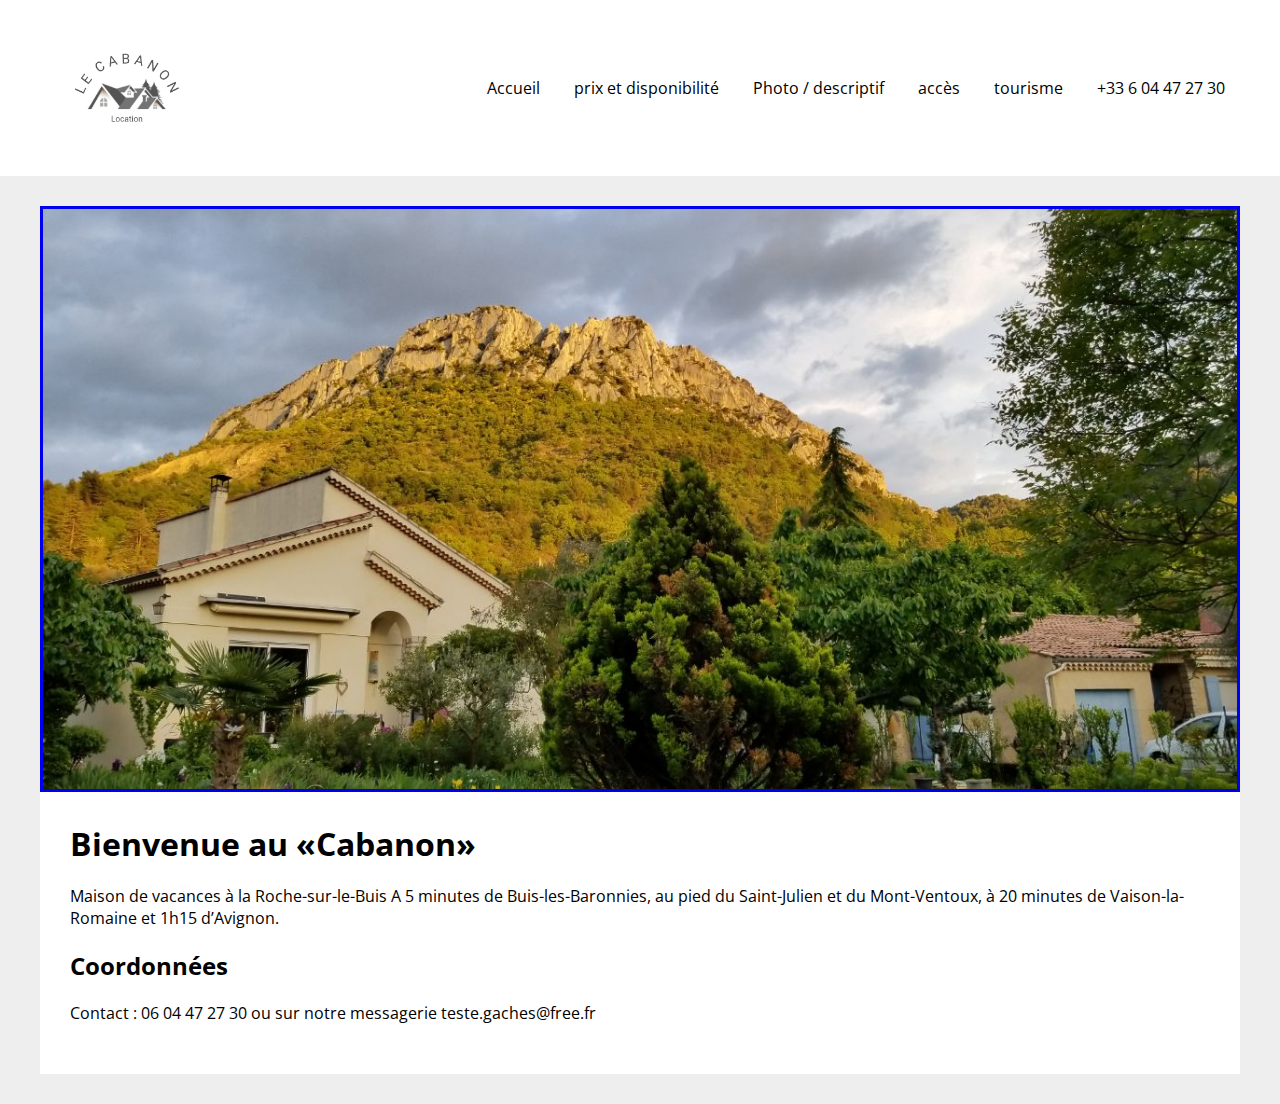
==== index.html @ 900192e4 "[fix]: fix header layout" ====
<!DOCTYPE html>
<html lang="fr">
    <head>
        <meta charset="UTF-8">
        <meta http-equiv="X-UA-Compatible" content="IE=edge">
        <meta name="viewport" content="width=device-width, initial-scale=1.0">
        <link rel="stylesheet" href="CSS/style.css">
        <link rel="preconnect" href="https://fonts.googleapis.com">
        <link rel="preconnect" href="https://fonts.gstatic.com" crossorigin>
        <link href="https://fonts.googleapis.com/css2?family=Open+Sans&display=swap" rel="stylesheet">
        <title>Location Cabanon La Roche-sur-le-Buis</title>
    </head>
        <body>
            <header class="tm-header">
                <div class="tm-container">
                    <div class="header-inner">
                     <div class="img-wrap">
                        <img src="/img site cabanon/LOGO 4.PNG" alt="logo" width="175" class="tm-logo">
                    </div>
                    <div class="tm-nav">
                            <a href="index.html" class="home">Accueil</a>
                            <a href="html/prix-et-disponibilité.html">prix et disponibilité</a>
                            <a href="html/photo-descriptif.html">Photo / descriptif</a>
                            <a href="html/accès.html">accès</a>
                            <a href="html/tourisme.html">tourisme</a>
                            <a href="tel: +33 6 04 47 27 30">+33 6 04 47 27 30</a>
                    </div>
                </div>
                </div>
            </header>

            <section class="main">

                <diV class="tm-container tm-content">
                        <div>
                            <a href="https://www.baronnies-tourisme.com/loisir/via-ferrata-du-saint-julien/" target="_blank"><img src="/img site cabanon/photo_2022-07-20_16-47-44.jpg" alt="Photo du Saint-Julien" border="3"></a>
                        </div>
                    <article class="tm-article">
                        <h1>Bienvenue au «Cabanon»</h1>
                        <p>
                            Maison de vacances à la Roche-sur-le-Buis
                            A 5 minutes de Buis-les-Baronnies, au pied du Saint-Julien et du Mont-Ventoux, à 20 minutes de Vaison-la-Romaine et 1h15 d’Avignon.
                        </p>
                        <h2>Coordonnées</h2>
                        <p>
                            Contact : 06 04 47 27 30 ou sur notre messagerie teste.gaches@free.fr
                        </p>
                    </article>
                </diV>

            </section>

        </body>
</html>
---- CSS/style.css ----
/* index style */


*{
    margin: 0;
    padding: 0;
    font-family: 'Open Sans', sans-serif;
    box-sizing: border-box;
}

body{
    background-color: #eeeeee;
}

.tm-container{
    max-width: 1200px;
    width: 100%;
    margin: 0 auto;
}

.tm-header{
    background-color: #fff;
}

/* header */

.header-inner{
    display: flex;
    justify-content: space-between;
    align-items: center;
}

.tm-nav a {
    margin: 0 15px;
    text-decoration: none;
    color: #000;
}

.tm-nav a:hover{
    color: #3e99ff ;
}


/*
.tm-header::after{
    content: " ";
    clear: both;
    display: block;
    visibility: none;
}

.tm-logo{
    float: left;
}

.tm-nav{
    float: right;
}

.tm-nav ul{
    margin-bottom: 0px;
}

li{
    cursor: pointer;
}

.tm-nav ul li{
    display: inline-block;
    padding: 10px 20px;
}

.tm-nav ul li a{
    text-decoration: none;
    color: #303030;
    line-height: 195px;
}

.tm-nav ul li a:hover{
    color: #3e99ff;
}

.home{
    color: #3e99ff;
} */


/* article */



p{
    margin-bottom: 20px;
}

h1, h2{
    margin-bottom: 20px;
}

img{
    display: block;
    max-width: 100%;
}

.tm-content{
    margin-top: 30px;
    margin-bottom: 30px;
}

.tm-article{
    background: #fff;
    padding: 30px;
}



/* price style calendar*/



.calendar{
    max-width: 50%;
    margin-top: 30px;
    margin-bottom: 30px;
    margin-left: 350px;
}

.title{
    display: flex;
    justify-content: center;
}
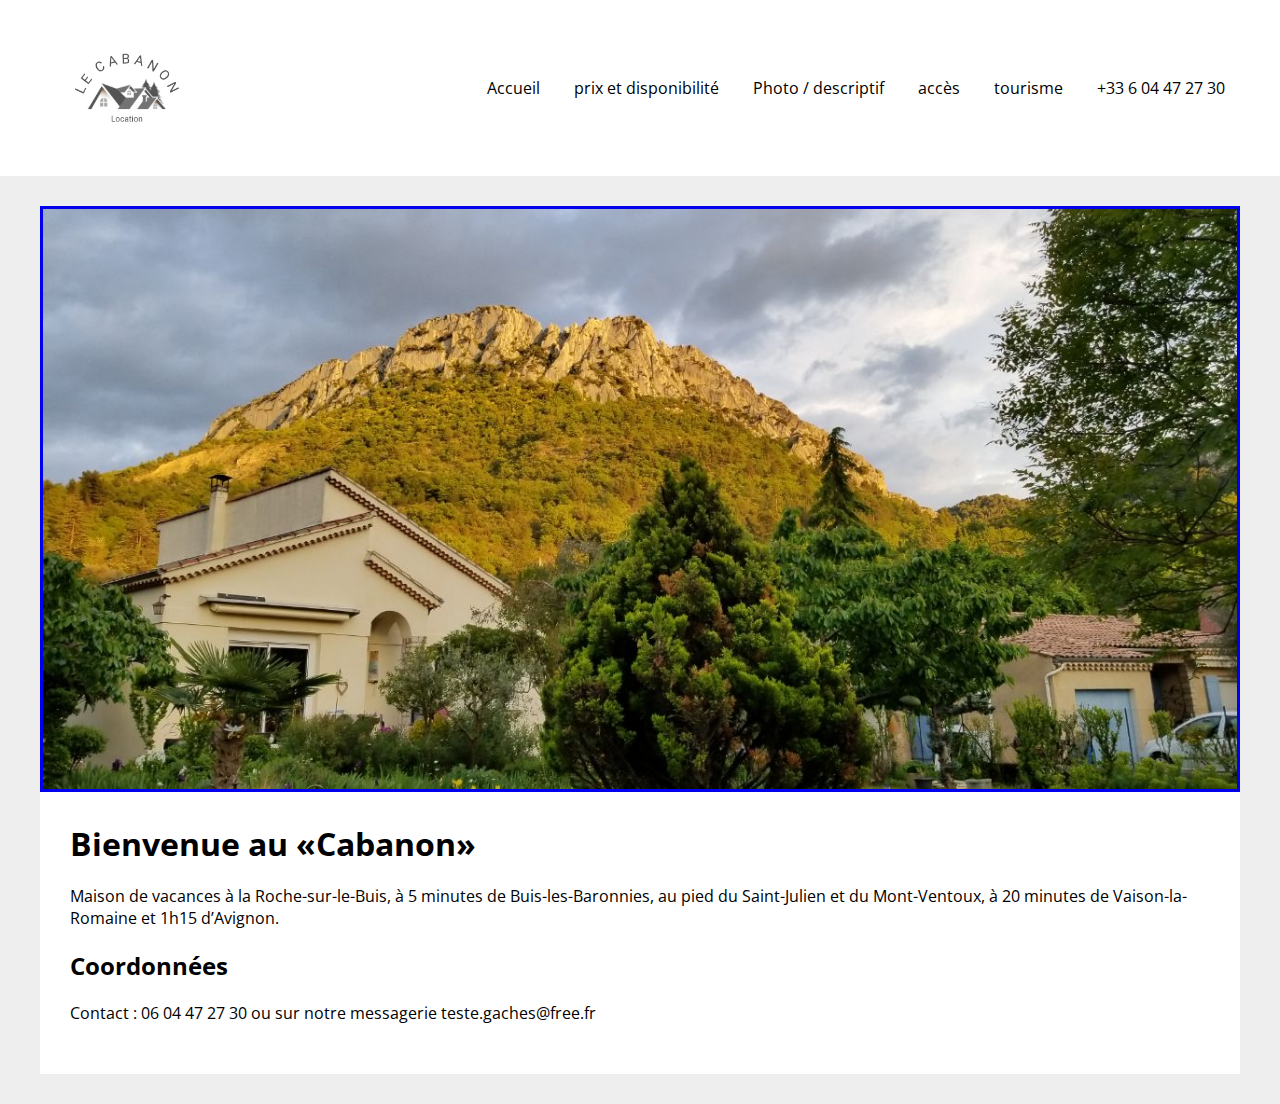
==== commit 17ce6afd: "save cdi 19 / 09 / img and price" ====
--- a/index.html
+++ b/index.html
@@ -14,32 +14,30 @@
             <header class="tm-header">
                 <div class="tm-container">
                     <div class="header-inner">
-                     <div class="img-wrap">
-                        <img src="/img site cabanon/LOGO 4.PNG" alt="logo" width="175" class="tm-logo">
-                    </div>
-                    <div class="tm-nav">
+                        <div class="img-wrap">
+                            <img src="/img site cabanon/LOGO 4.PNG" alt="logo" width="175" class="tm-logo">
+                        </div>
+                        <div class="tm-nav">
                             <a href="index.html" class="home">Accueil</a>
                             <a href="html/prix-et-disponibilité.html">prix et disponibilité</a>
                             <a href="html/photo-descriptif.html">Photo / descriptif</a>
                             <a href="html/accès.html">accès</a>
                             <a href="html/tourisme.html">tourisme</a>
                             <a href="tel: +33 6 04 47 27 30">+33 6 04 47 27 30</a>
+                        </div>
                     </div>
-                </div>
                 </div>
             </header>
 
             <section class="main">
-
                 <diV class="tm-container tm-content">
-                        <div>
-                            <a href="https://www.baronnies-tourisme.com/loisir/via-ferrata-du-saint-julien/" target="_blank"><img src="/img site cabanon/photo_2022-07-20_16-47-44.jpg" alt="Photo du Saint-Julien" border="3"></a>
-                        </div>
+                    <div>
+                        <a href="https://www.baronnies-tourisme.com/loisir/via-ferrata-du-saint-julien/" target="_blank"><img src="img site cabanon/photo_2022-07-20_16-47-44.jpg" alt="Photo du Saint-Julien" border="3"></a>
+                    </div>
                     <article class="tm-article">
                         <h1>Bienvenue au «Cabanon»</h1>
                         <p>
-                            Maison de vacances à la Roche-sur-le-Buis
-                            A 5 minutes de Buis-les-Baronnies, au pied du Saint-Julien et du Mont-Ventoux, à 20 minutes de Vaison-la-Romaine et 1h15 d’Avignon.
+                           Maison de vacances à la Roche-sur-le-Buis, à 5 minutes de Buis-les-Baronnies, au pied du Saint-Julien et du Mont-Ventoux, à 20 minutes de Vaison-la-Romaine et 1h15 d’Avignon.
                         </p>
                         <h2>Coordonnées</h2>
                         <p>
@@ -47,8 +45,6 @@
                         </p>
                     </article>
                 </diV>
-
             </section>
-
         </body>
 </html>--- a/CSS/style.css
+++ b/CSS/style.css
@@ -42,53 +42,16 @@
     color: #3e99ff ;
 }
 
+/* style section and titles */
 
-/*
-.tm-header::after{
-    content: " ";
-    clear: both;
-    display: block;
-    visibility: none;
+.title{
+    display: flex;
+    justify-content: center;
+    margin-top: 20px;
 }
-
-.tm-logo{
-    float: left;
-}
-
-.tm-nav{
-    float: right;
-}
-
-.tm-nav ul{
-    margin-bottom: 0px;
-}
-
-li{
-    cursor: pointer;
-}
-
-.tm-nav ul li{
-    display: inline-block;
-    padding: 10px 20px;
-}
-
-.tm-nav ul li a{
-    text-decoration: none;
-    color: #303030;
-    line-height: 195px;
-}
-
-.tm-nav ul li a:hover{
-    color: #3e99ff;
-}
-
-.home{
-    color: #3e99ff;
-} */
 
 
 /* article */
-
 
 
 p{
@@ -123,11 +86,41 @@
 .calendar{
     max-width: 50%;
     margin-top: 30px;
-    margin-bottom: 30px;
-    margin-left: 350px;
+    margin-bottom: 70px;
+    margin-left: 550px;
+    border-radius: 10px;
 }
 
-.title{
+/* Price cards */
+
+.boxes .container {
+    display: flex;
+    justify-content: space-around;
+    align-items: flex-end;
+}
+  
+.box {
+    background: #0a51cc;
+    color: #fff;
+    border-radius: 10px;
+    margin: 20px 10px;
+    box-shadow: 0 3px 5px rgba(0, 0, 0, 0.6);
+    padding: 15px 20px;
+}
+
+/* price calendar */
+.calendar {
     display: flex;
     justify-content: center;
+}
+
+
+/* access style map */
+
+.map {
+    max-width: 50%;
+    margin-top: 0px;
+    margin-bottom: 30px;
+    margin-left: 650px;
+    border-radius: 10PX;
 }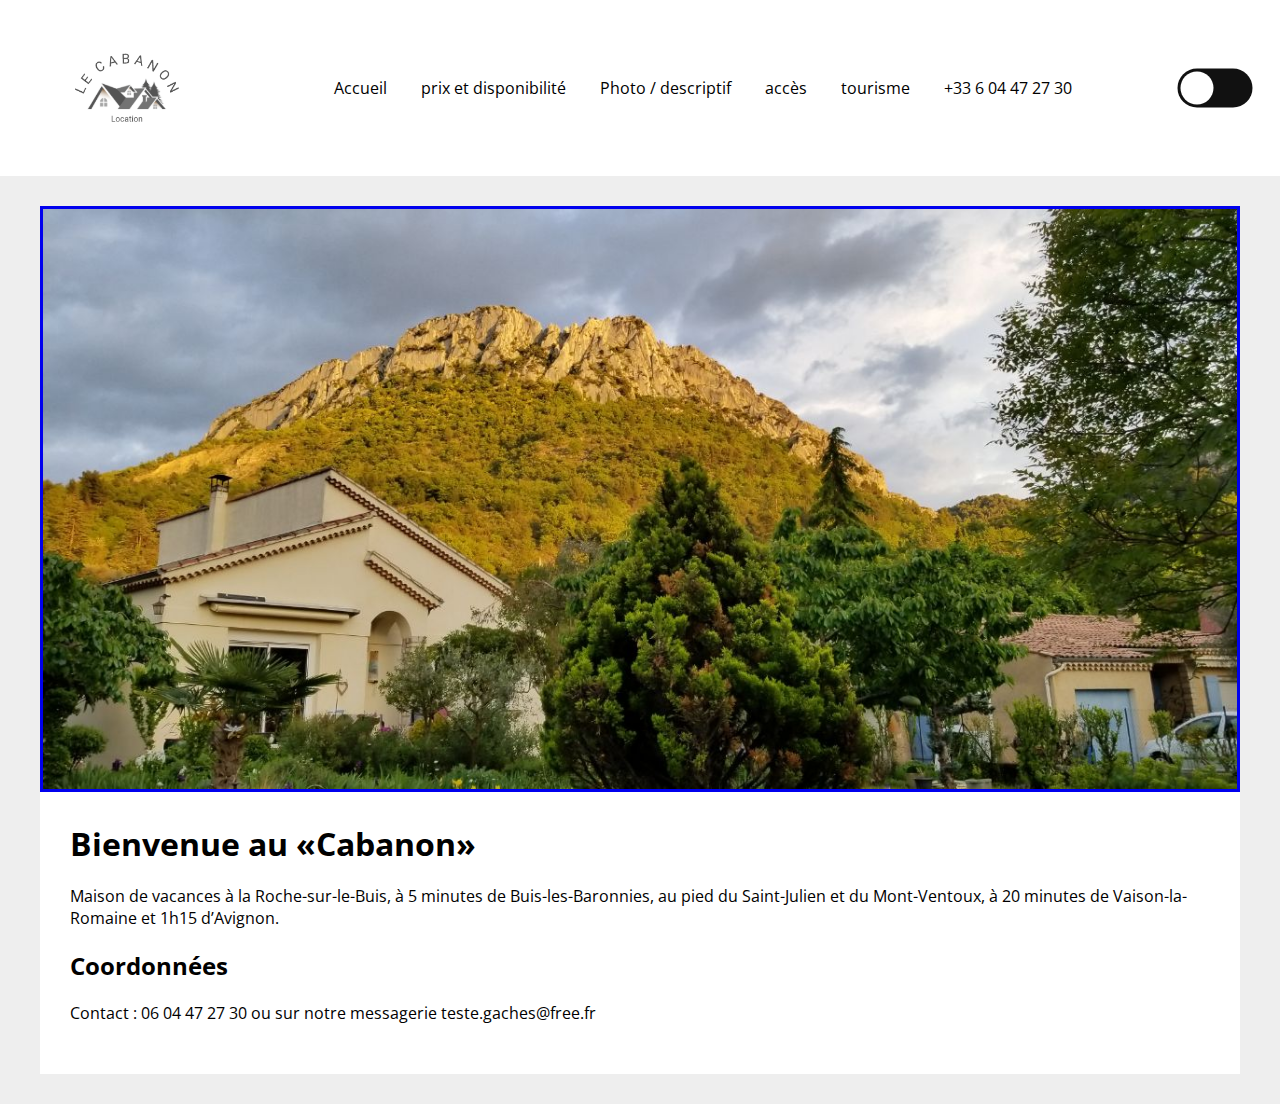
==== commit f99d3413: "dark mode" ====
--- a/index.html
+++ b/index.html
@@ -5,6 +5,7 @@
         <meta http-equiv="X-UA-Compatible" content="IE=edge">
         <meta name="viewport" content="width=device-width, initial-scale=1.0">
         <link rel="stylesheet" href="CSS/style.css">
+        <script src="script.js" defer></script>
         <link rel="preconnect" href="https://fonts.googleapis.com">
         <link rel="preconnect" href="https://fonts.gstatic.com" crossorigin>
         <link href="https://fonts.googleapis.com/css2?family=Open+Sans&display=swap" rel="stylesheet">
@@ -24,6 +25,12 @@
                             <a href="html/accès.html">accès</a>
                             <a href="html/tourisme.html">tourisme</a>
                             <a href="tel: +33 6 04 47 27 30">+33 6 04 47 27 30</a>
+                        </div>
+                        <div>
+                            <input type="checkbox" class="checkbox" id="chk" />
+                            <label class="label" for="chk">
+                                <div class="ball"></div>
+                            </label>
                         </div>
                     </div>
                 </div>
--- a/CSS/style.css
+++ b/CSS/style.css
@@ -1,4 +1,3 @@
-
 
 /* index style */
 
@@ -8,6 +7,10 @@
     padding: 0;
     font-family: 'Open Sans', sans-serif;
     box-sizing: border-box;
+}
+
+body.dark {
+	background: #292C35;
 }
 
 body{
@@ -40,6 +43,44 @@
 
 .tm-nav a:hover{
     color: #3e99ff ;
+}
+
+
+/* DARK-MODE */
+
+.checkbox {
+	opacity: 0;
+	position: absolute;
+}
+
+.label {
+	background-color: #111;
+	border-radius: 50px;
+	cursor: pointer;
+	display: flex;
+	align-items: center;
+	justify-content: space-between;
+	padding: 5px;
+	position: relative;
+	height: 26px;
+	width: 50px;
+	transform: scale(1.5);
+}
+
+.label .ball {
+	background-color: #fff;
+	border-radius: 50%;
+	position: absolute;
+	top: 2px;
+	left: 2px;
+	height: 22px;
+	width: 22px;
+	transform: translateX(0px);
+	transition: transform 0.2s linear;
+}
+
+.checkbox:checked + .label .ball {
+	transform: translateX(24px);
 }
 
 /* style section and titles */
@@ -78,19 +119,21 @@
 }
 
 
-
-/* price style calendar*/
-
-
-
 .calendar{
-    max-width: 50%;
-    margin-top: 30px;
-    margin-bottom: 70px;
-    margin-left: 550px;
     border-radius: 10px;
+    margin-left: 70px;
 }
 
+.wrapper{
+    display: flex;
+    justify-content: flex-start;
+    margin-left:150px;
+    align-items: center;
+}
+
+.calendar-wrap{
+    order: 2;
+}
 /* Price cards */
 
 .boxes .container {
@@ -98,29 +141,34 @@
     justify-content: space-around;
     align-items: flex-end;
 }
-  
+
 .box {
-    background: #0a51cc;
+    background: #164e83;
+    max-width: 300px;
+    min-width: 300px;
     color: #fff;
     border-radius: 10px;
     margin: 20px 10px;
-    box-shadow: 0 3px 5px rgba(0, 0, 0, 0.6);
+    box-shadow: 4px 4px 8px 0px rgba(34, 60, 80, 0.2);
     padding: 15px 20px;
+    text-align: center;
 }
 
-/* price calendar */
-.calendar {
+.box-wrap{
     display: flex;
-    justify-content: center;
+    flex-direction: column;
+    justify-content: flex-start;
 }
 
 
 /* access style map */
 
-.map {
-    max-width: 50%;
-    margin-top: 0px;
-    margin-bottom: 30px;
-    margin-left: 650px;
-    border-radius: 10PX;
+
+.map-wrap{
+    display: flex;
+    justify-content: center;
+}
+
+.map{
+    border-radius: 10px;
 }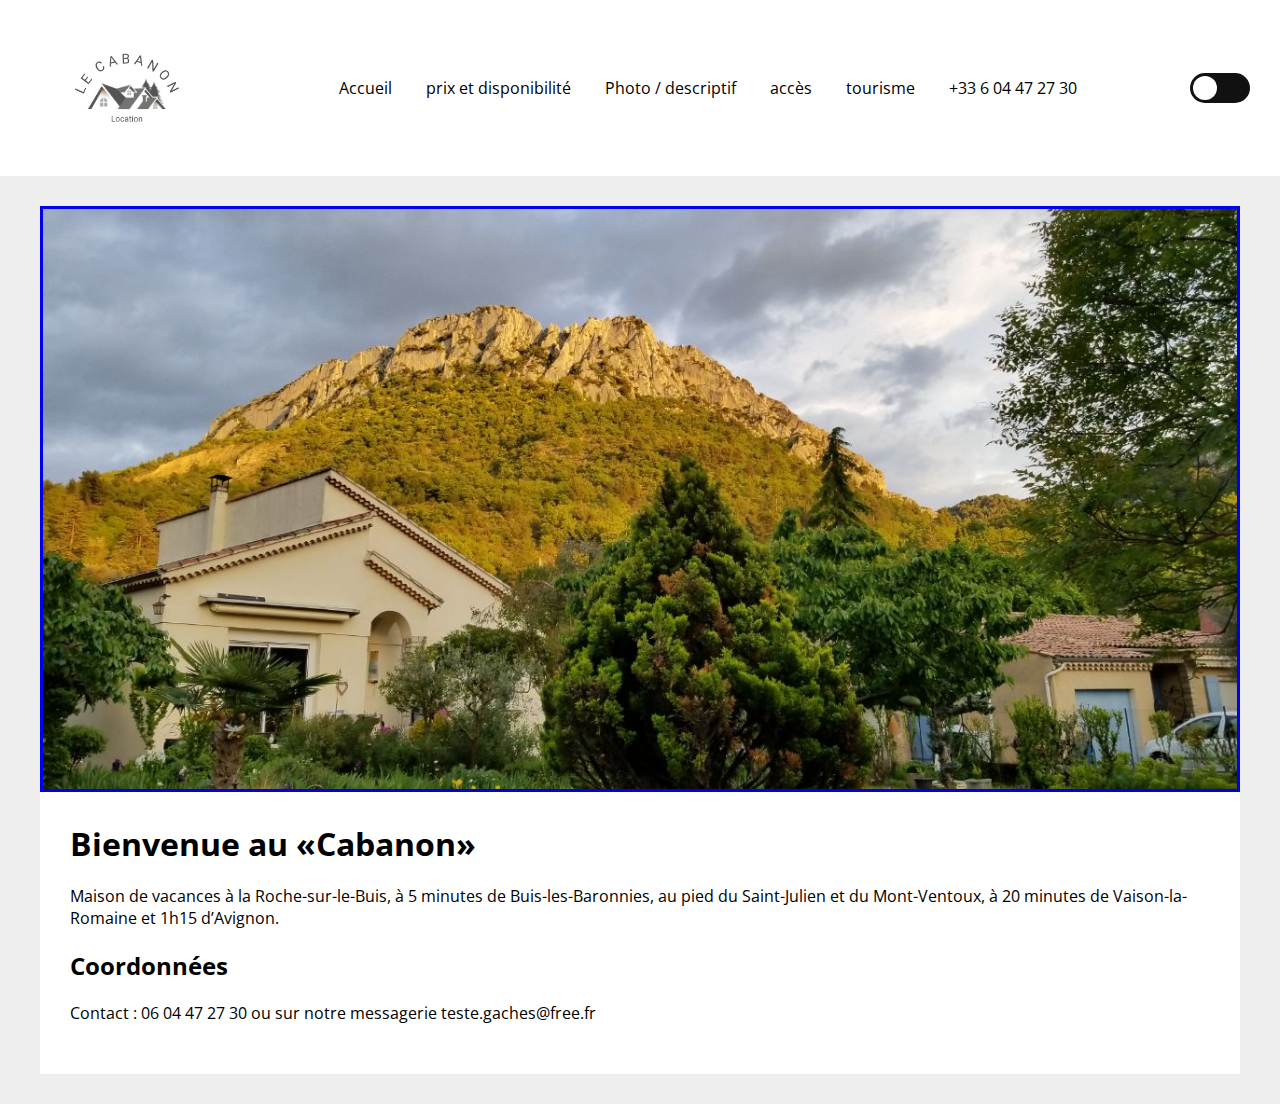
==== commit ae6ca593: "[fix]: fix darl mode and add description to the cards" ====
--- a/index.html
+++ b/index.html
@@ -5,7 +5,6 @@
         <meta http-equiv="X-UA-Compatible" content="IE=edge">
         <meta name="viewport" content="width=device-width, initial-scale=1.0">
         <link rel="stylesheet" href="CSS/style.css">
-        <script src="script.js" defer></script>
         <link rel="preconnect" href="https://fonts.googleapis.com">
         <link rel="preconnect" href="https://fonts.gstatic.com" crossorigin>
         <link href="https://fonts.googleapis.com/css2?family=Open+Sans&display=swap" rel="stylesheet">
@@ -53,5 +52,6 @@
                     </article>
                 </diV>
             </section>
+            <script src="script.js"></script>
         </body>
 </html>--- a/CSS/style.css
+++ b/CSS/style.css
@@ -23,11 +23,12 @@
     margin: 0 auto;
 }
 
+
+/* header */
+
 .tm-header{
     background-color: #fff;
 }
-
-/* header */
 
 .header-inner{
     display: flex;
@@ -62,8 +63,8 @@
 	justify-content: space-between;
 	padding: 5px;
 	position: relative;
-	height: 26px;
-	width: 50px;
+	height: 20px;
+	width: 40px;
 	transform: scale(1.5);
 }
 
@@ -73,14 +74,14 @@
 	position: absolute;
 	top: 2px;
 	left: 2px;
-	height: 22px;
-	width: 22px;
+	height: 16px;
+	width: 16px;
 	transform: translateX(0px);
 	transition: transform 0.2s linear;
 }
 
 .checkbox:checked + .label .ball {
-	transform: translateX(24px);
+	transform: translateX(20px);
 }
 
 /* style section and titles */
@@ -118,6 +119,7 @@
     padding: 30px;
 }
 
+/* prix et disponibilités*/
 
 .calendar{
     border-radius: 10px;
@@ -134,6 +136,7 @@
 .calendar-wrap{
     order: 2;
 }
+
 /* Price cards */
 
 .boxes .container {
@@ -171,4 +174,38 @@
 
 .map{
     border-radius: 10px;
-}+}
+
+/* photo description */
+
+.img-column div{
+    width: 320px;
+    padding-right: 15px;
+
+}
+
+.img-column img {
+    width: 100%;
+}
+.gallery{
+    margin-top: 30px;
+    margin-bottom: 30px;
+}
+
+.img-column{
+    display: flex;
+    margin-top: 10px;
+}
+
+
+
+.gallery-inner{
+    display: flex;
+    justify-content: center;
+    align-items: center;
+    flex-direction: column;
+}
+
+.descr-wrap{
+    margin-top: 10px;
+}
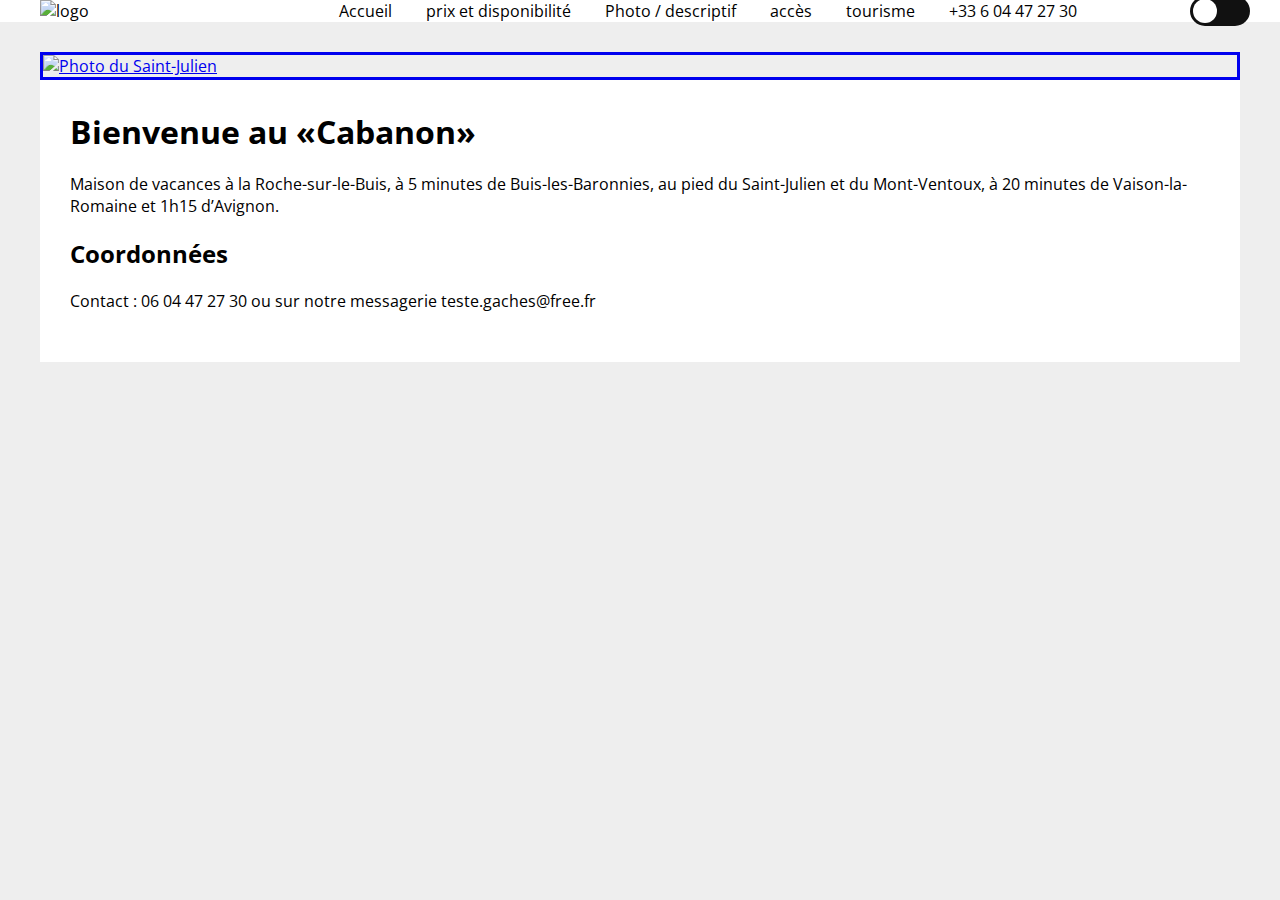
==== commit afc78c90: "save" ====
--- a/index.html
+++ b/index.html
@@ -15,7 +15,7 @@
                 <div class="tm-container">
                     <div class="header-inner">
                         <div class="img-wrap">
-                            <img src="/img site cabanon/LOGO 4.PNG" alt="logo" width="175" class="tm-logo">
+                            <img src="./assets/images/logo/LOGO 4.PNG" alt="logo" width="175" class="tm-logo">
                         </div>
                         <div class="tm-nav">
                             <a href="index.html" class="home">Accueil</a>
@@ -27,7 +27,7 @@
                         </div>
                         <div>
                             <input type="checkbox" class="checkbox" id="chk" />
-                            <label class="label" for="chk">
+                            <label title="dark mode" class="label" for="chk">
                                 <div class="ball"></div>
                             </label>
                         </div>
@@ -38,7 +38,7 @@
             <section class="main">
                 <diV class="tm-container tm-content">
                     <div>
-                        <a href="https://www.baronnies-tourisme.com/loisir/via-ferrata-du-saint-julien/" target="_blank"><img src="img site cabanon/photo_2022-07-20_16-47-44.jpg" alt="Photo du Saint-Julien" border="3"></a>
+                        <a href="https://www.baronnies-tourisme.com/loisir/via-ferrata-du-saint-julien/" target="_blank"><img src="./assets/images/preview/photo_2022-07-20_16-47-44.jpg" alt="Photo du Saint-Julien" border="3"></a>
                     </div>
                     <article class="tm-article">
                         <h1>Bienvenue au «Cabanon»</h1>
--- a/CSS/style.css
+++ b/CSS/style.css
@@ -45,7 +45,6 @@
 .tm-nav a:hover{
     color: #3e99ff ;
 }
-
 
 /* DARK-MODE */
 
@@ -92,6 +91,10 @@
     margin-top: 20px;
 }
 
+.title.light{
+    color: #fff;
+}
+
 
 /* article */
 
@@ -178,10 +181,9 @@
 
 /* photo description */
 
-.img-column div{
+.gallery img {
     width: 320px;
-    padding-right: 15px;
-
+    padding: 12px;
 }
 
 .img-column img {
@@ -198,7 +200,9 @@
 }
 
 
-
+.descr.light{
+    color: #fff;
+}
 .gallery-inner{
     display: flex;
     justify-content: center;
@@ -209,3 +213,50 @@
 .descr-wrap{
     margin-top: 10px;
 }
+
+/* tourism */
+.tourism-wrapper{
+    display: flex;
+    justify-content: center;
+    margin-top: 30px;
+}
+
+.tourism-img-wrap{
+    width: 400px;
+    height: 250px;
+}
+
+.tourism-img-wrap img{
+    width: 100%;
+    height: 100%;
+}
+
+.tourism-item{
+    margin-left: 10px;
+    margin-right: 30px;
+}
+
+.tourisme-link-wrap{
+    margin-top: 5px;
+}
+
+.tourisme-link-wrap-office{
+    margin-left: 90px;
+}
+
+.tourisme-link-wrap-ferrata{
+    margin-left: 75px;
+
+}
+
+.tourisme-link-wrap-restaurant{
+    margin-left: 40px;
+}
+
+.tourisme-link{
+    text-decoration: none;
+    color: #000;
+}
+.tourisme-link:hover{
+    text-decoration: underline;
+}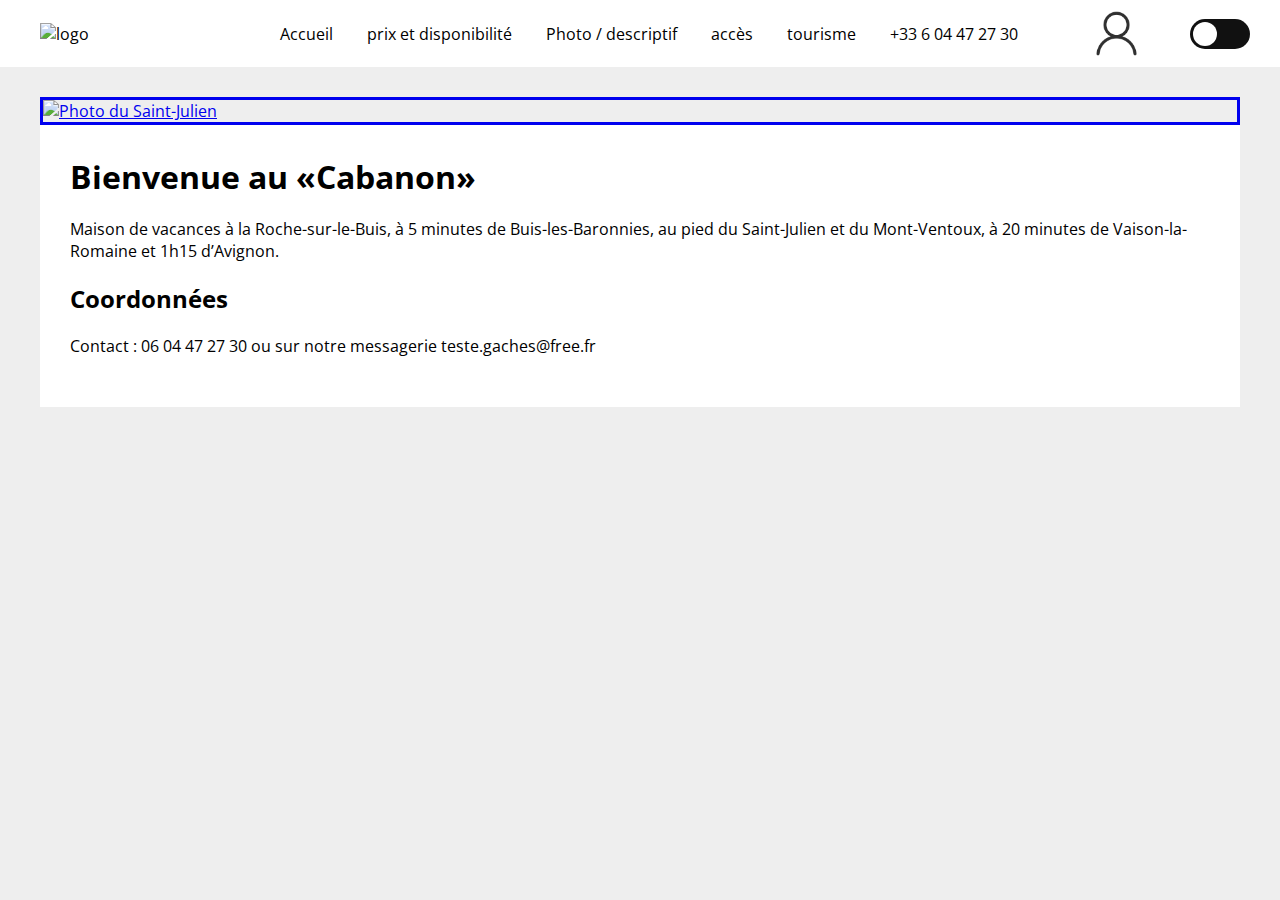
==== commit 969dd2b7: "creation de la login page avec singup and login nouveau fichier html ajouts style et event avec js" ====
--- a/index.html
+++ b/index.html
@@ -25,6 +25,12 @@
                             <a href="html/tourisme.html">tourisme</a>
                             <a href="tel: +33 6 04 47 27 30">+33 6 04 47 27 30</a>
                         </div>
+                        <div class="profile-icon">
+                            <img src="assets\images\header-pp\Profile_pic.jpg" alt="Profile Picture">
+                            <div class="overlay">
+                                <a href="html/login.html" class="connect-link">Login</a>
+                            </div>
+                        </div>
                         <div>
                             <input type="checkbox" class="checkbox" id="chk" />
                             <label title="dark mode" class="label" for="chk">
@@ -36,7 +42,7 @@
             </header>
 
             <section class="main">
-                <diV class="tm-container tm-content">
+                <div class="tm-container tm-content">
                     <div>
                         <a href="https://www.baronnies-tourisme.com/loisir/via-ferrata-du-saint-julien/" target="_blank"><img src="./assets/images/preview/photo_2022-07-20_16-47-44.jpg" alt="Photo du Saint-Julien" border="3"></a>
                     </div>
@@ -50,7 +56,7 @@
                             Contact : 06 04 47 27 30 ou sur notre messagerie teste.gaches@free.fr
                         </p>
                     </article>
-                </diV>
+                </div>
             </section>
             <script src="script.js"></script>
         </body>
--- a/CSS/style.css
+++ b/CSS/style.css
@@ -45,6 +45,62 @@
 .tm-nav a:hover{
     color: #3e99ff ;
 }
+
+
+/* Header_Profile_picture*/
+
+/* Adjust the profile icon size */
+.profile-icon {
+    position: relative;
+    display: inline-block;
+    cursor: pointer;
+    width: 67px; /* Make it smaller */
+    height: 67px; 
+    border-radius: 50%;
+    overflow: hidden; /* Clip the overlay to circle */
+}
+
+.profile-icon img {
+    max-width: 100%;
+    border-radius: 50%;
+}
+
+/* Adjust overlay dimensions to match the resized profile icon */
+.overlay {
+    position: absolute;
+    top: 0;
+    left: 0;
+    width: 67px; /* Make it 40% smaller */
+    height: 67px; /* Make it 40% smaller */
+    background-color: rgba(0, 0, 0, 0.7);
+    display: flex;
+    justify-content: center;
+    align-items: center;
+    opacity: 0;
+    transition: opacity 0.3s;
+    clip-path: circle(50%); /* Clip the overlay to circle */
+}
+
+.profile-icon:hover .overlay {
+    opacity: 1;
+}
+
+.connect-link {
+    color: #000;
+    text-decoration: none;
+    padding: 3px 6px;
+    border: 1px solid #fff;
+    border-radius: 4px;
+    transition: background-color 0.3s, border-color 0.3s;
+}
+
+.connect-link:hover {
+    background-color: #fff;
+    color: #333;
+}
+
+
+
 
 /* DARK-MODE */
 
@@ -259,4 +315,164 @@
 }
 .tourisme-link:hover{
     text-decoration: underline;
-}+}
+
+
+
+/*LOGIN style*/
+
+
+/* background */
+
+.maison {
+    position: relative;
+    height: 100vh;
+    width: 100%;
+    background-image: url("../assets/images/login/Ventoux3.jpg");
+    background-size: cover;
+    background-position:center;
+    margin: 0;
+}
+
+/* Login_form */
+
+.form_container {
+    position : absolute;
+    max-width: 320px;
+    width: 100%;
+    top: 50%;
+    left: 50%;
+    transform: translate(-50%, -50%);
+    z-index: 101;
+    background: #fff;
+    padding: 25px;
+    border-radius: 12px;
+    box-shadow: rgba(0, 0, 0, 0.1);
+}
+
+.signup_form {
+    display: none;
+}
+
+.form_container.active .signup_form {
+    display: block;
+}
+
+.form_container.active .login_form {
+    display: none;
+}
+
+.form_close {
+    position: absolute;
+    top: 10px;
+    right: 20px;
+    color: #0b0217;
+    font-size: 22px;
+    opacity: 0.7;
+    cursor: pointer;
+}
+
+.form_container h2{
+    font-size: 22px;
+    color:#0b0217;
+    text-align:center;
+}
+
+.input_box{
+    position: relative;
+    margin-top: 30px;
+    width: 100%;
+    height: 40px;
+}
+
+.input_box input {
+    height: 100%;
+    width: 100%;
+    border: none;
+    outline: none;
+    padding: 0 30px;
+    color: #333;
+    transition: all 0.2s ease;
+    border-bottom: 1.5px solid #aaaaaa;
+}
+.input_box input:focus {
+    border-color: #7d2ae8;
+}
+.input_box i {
+    position: absolute;
+    top: 50%;
+    transform: translateY(-50%);
+    font-size: 20px;
+    color: #707070;
+}
+.input_box i.email,
+.input_box i.password {
+    left: 0; 
+}
+.input_box input:focus ~ i.email,
+.input_box input:focus ~ i.password {
+    color: #7d2ae8;
+}
+.input_box i.pw_hide {
+    right: 0;
+    font-size: 18px;
+    cursor: pointer;
+}
+
+.option_field {
+    margin-top: 14px;
+    display: flex;
+    align-items: center;
+    justify-content: space-between;
+}
+.form_container a{
+    color: #7d2ae8;
+    font-size: 12px;
+}
+
+.form_container a:hover {
+    text-decoration: underline;
+}
+
+.checkboxRemember {
+    display: flex;
+    align-items: center;
+    font-size: 12px;
+    cursor: pointer;
+    user-select: none;
+    color: #0b0217;
+}
+
+.checkboxRemember input {
+    accent-color : #7d2ae8;
+    margin-right: 10px;
+}
+
+.checkboxRemember label {
+    font-size: 12px;
+    cursor: pointer;
+    user-select: none;
+    color: #0b0217;
+}
+
+.forgot_pw  {
+    text-decoration: none; /* enlever le underline */
+}
+
+.form_container .button {
+    background: #7d2ae8;
+    margin-top: 30px;
+    width: 100%;
+    padding: 10px 0;
+    border-radius: 10px;
+    color: #fff;
+    font-weight: 600; /*mettre en gras aussi avec bold*/
+    text-decoration: none;
+}
+
+.login_signup {
+    font-size: 12px;
+    text-align: center;
+    margin-top: 15px;
+
+}
